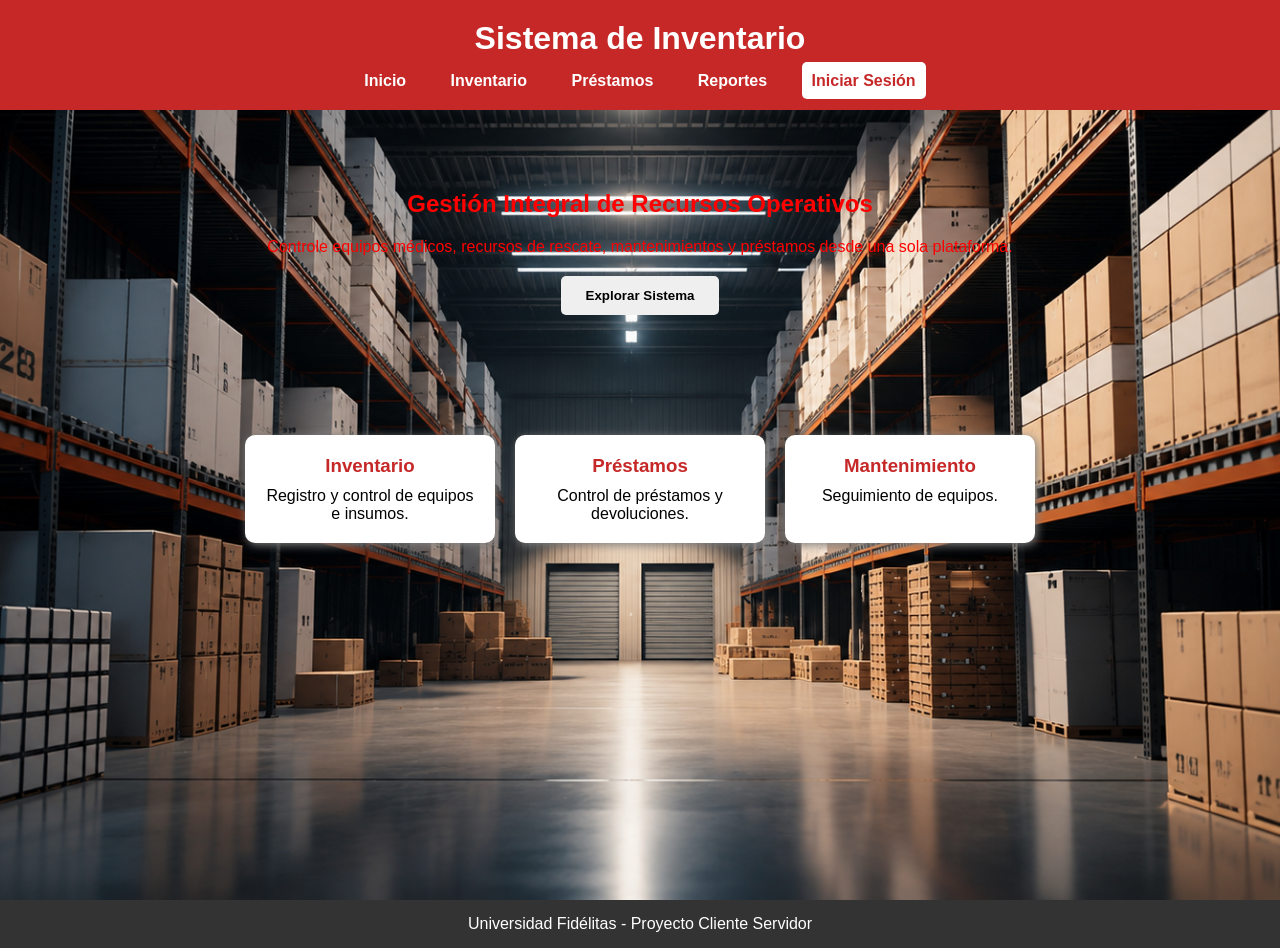
==== proyecto/index.html @ 67799bb9 "Avance 1 Jean Carlo Index e Inventario" ====
<!DOCTYPE html>
<html lang="es">

<head>
    <meta charset="UTF-8">
    <meta name="viewport" content="width=device-width, initial-scale=1.0">
    <title>Sistema de Inventario</title>
    <link rel="stylesheet" href="/proyecto/css/index.css">
</head>

<body>

    <div class="banner">
        <header>
            <h1>Sistema de Inventario</h1>

            <nav>
                <a href="/proyecto/index.html">Inicio</a>
                <a href="/proyecto/inventario.html">Inventario</a>
                <a href="/proyecto/prestamos.html">Préstamos</a>
                <a href="/proyecto/reportes.html">Reportes</a>
                <a href="#" class="login">Iniciar Sesión</a>
            </nav>
        </header>

        <section class="inicio">

            <h2>Gestión Integral de Recursos Operativos</h2>

            <p>
                Controle equipos médicos, recursos de rescate,
                mantenimientos y préstamos desde una sola plataforma.
            </p>

            <button>Explorar Sistema</button>

        </section>

        <section class="contenedor">

            <div class="tarjeta">
                <h3>Inventario</h3>
                <p>Registro y control de equipos e insumos.</p>
            </div>

            <div class="tarjeta">
                <h3>Préstamos</h3>
                <p>Control de préstamos y devoluciones.</p>
            </div>

            <div class="tarjeta">
                <h3>Mantenimiento</h3>
                <p>Seguimiento de equipos.</p>
            </div>

        </section>
    </div>

    <footer>
        <p>Universidad Fidélitas - Proyecto Cliente Servidor</p>
    </footer>

</body>

</html>
---- proyecto/css/index.css ----
*{
    margin: 0;
    padding: 0;
    box-sizing: border-box;
}

body{
    font-family: Arial, sans-serif;
    background-color: #f4f4f4;
}

.banner{
    background-image: url('/proyecto/img/fondo.png');
    background-size: cover;
    background-position: center;
    min-height: 100vh;
}

/* Encabezado */

header{
    background-color: #c62828;
    padding: 20px;
}

header h1{
    color: white;
    text-align: center;
    margin-bottom: 15px;
}

/* Menú */


nav{
    text-align: center;
}

nav a{
    color: white;
    text-decoration: none;
    margin: 10px;
    padding: 10px;
    font-weight: bold;
}

nav a:hover{
    background-color: white;
    color: #c62828;
    border-radius: 5px;
}

/* Botón Login */

.login{
    background-color: white;
    color: #c62828;
    border-radius: 5px;
}

/* Sección principal */

.inicio{
    text-align: center;
    padding: 80px 20px;
    color: red;
}

.inicio h2{
    margin-bottom: 20px;
}

.inicio p{
    width: 70%;
    margin: auto;
    margin-bottom: 20px;
}

/* Botón principal */

.inicio button{
    padding: 12px 25px;
    border: none;
    border-radius: 5px;
    cursor: pointer;
    font-weight: bold;
}

.inicio button:hover{
    background-color: #ffd54f;
}

/* Tarjetas */

.contenedor{
    display: flex;
    justify-content: center;
    flex-wrap: wrap;
    gap: 20px;
    padding: 40px;
}

.tarjeta{
    background-color: white;
    width: 250px;
    padding: 20px;
    text-align: center;
    border-radius: 10px;
    box-shadow: 2px 2px 10px gray;
}

.tarjeta:hover{
    transform: scale(1.05);
}

.tarjeta h3{
    color: #c62828;
    margin-bottom: 10px;
}

/* Pie de página */

footer{
    background-color: #333;
    color: white;
    text-align: center;
    padding: 15px;
}
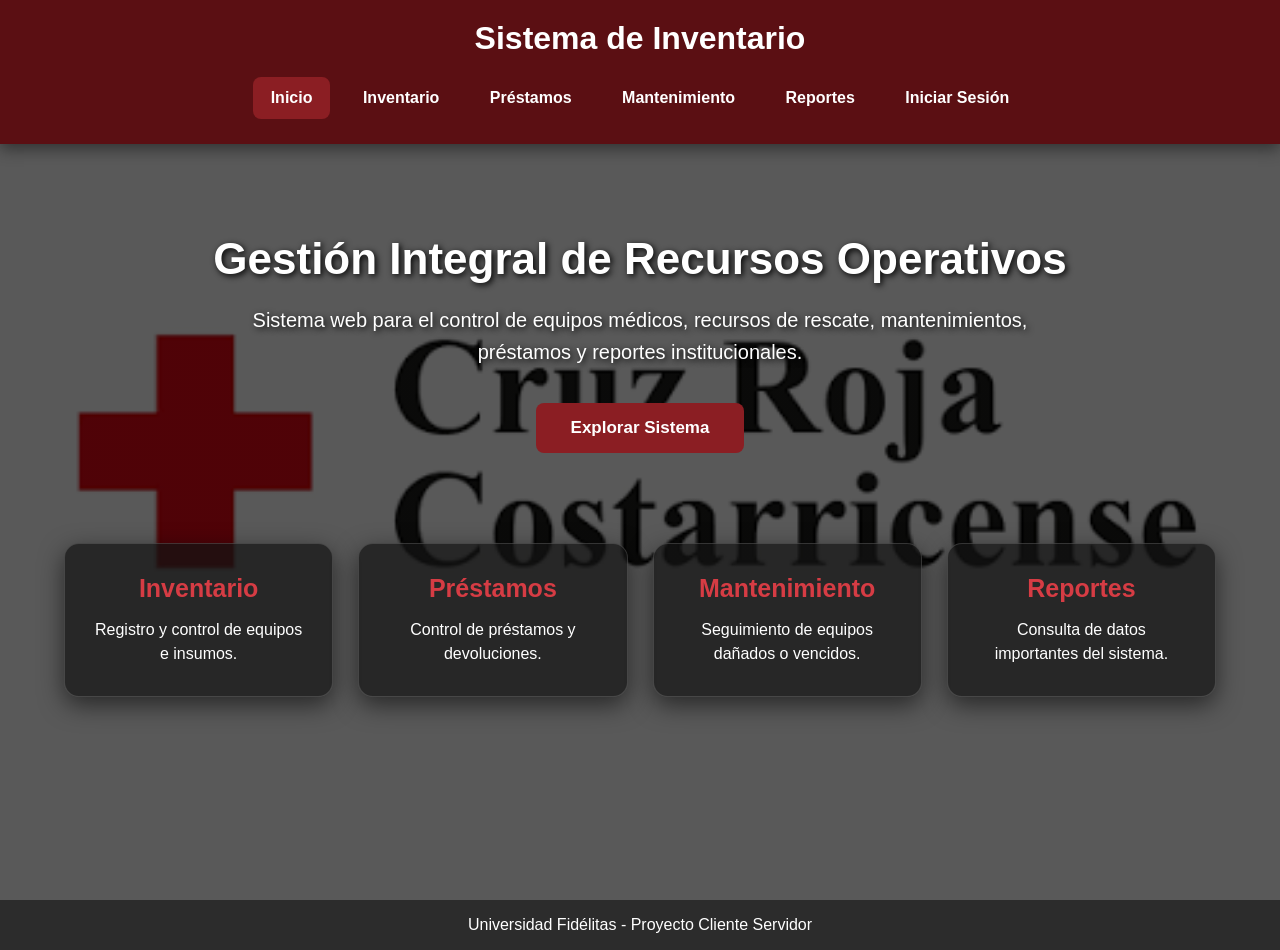
==== commit 63e5970d: "Frontend avance2 Aaron G" ====
--- a/proyecto/index.html
+++ b/proyecto/index.html
@@ -5,7 +5,7 @@
     <meta charset="UTF-8">
     <meta name="viewport" content="width=device-width, initial-scale=1.0">
     <title>Sistema de Inventario</title>
-    <link rel="stylesheet" href="/proyecto/css/index.css">
+    <link rel="stylesheet" href="css/index.css">
 </head>
 
 <body>
@@ -15,25 +15,26 @@
             <h1>Sistema de Inventario</h1>
 
             <nav>
-                <a href="/proyecto/index.html">Inicio</a>
-                <a href="/proyecto/inventario.html">Inventario</a>
-                <a href="/proyecto/prestamos.html">Préstamos</a>
-                <a href="/proyecto/reportes.html">Reportes</a>
-                <a href="#" class="login">Iniciar Sesión</a>
+                <a href="index.html" class="activo">Inicio</a>
+                <a href="inventario.html">Inventario</a>
+                <a href="prestamos.html">Préstamos</a>
+                <a href="mantenimiento.html">Mantenimiento</a>
+                <a href="reportes.html">Reportes</a>
+                <a href="login.html">Iniciar Sesión</a>
             </nav>
         </header>
 
         <section class="inicio">
-
             <h2>Gestión Integral de Recursos Operativos</h2>
 
             <p>
-                Controle equipos médicos, recursos de rescate,
-                mantenimientos y préstamos desde una sola plataforma.
+                Sistema web para el control de equipos médicos, recursos de rescate,
+                mantenimientos, préstamos y reportes institucionales.
             </p>
 
-            <button>Explorar Sistema</button>
-
+            <a href="inventario.html">
+                <button>Explorar Sistema</button>
+            </a>
         </section>
 
         <section class="contenedor">
@@ -50,7 +51,12 @@
 
             <div class="tarjeta">
                 <h3>Mantenimiento</h3>
-                <p>Seguimiento de equipos.</p>
+                <p>Seguimiento de equipos dañados o vencidos.</p>
+            </div>
+
+            <div class="tarjeta">
+                <h3>Reportes</h3>
+                <p>Consulta de datos importantes del sistema.</p>
             </div>
 
         </section>
--- a/proyecto/css/index.css
+++ b/proyecto/css/index.css
@@ -1,128 +1,124 @@
-*{
+* {
     margin: 0;
     padding: 0;
     box-sizing: border-box;
 }
 
-body{
-    font-family: Arial, sans-serif;
-    background-color: #f4f4f4;
+body {
+    font-family: Arial, Helvetica, sans-serif;
+    background-color: #1f1f1f;
 }
 
-.banner{
-    background-image: url('/proyecto/img/fondo.png');
+.banner {
+    background-image: linear-gradient(rgba(0,0,0,0.65), rgba(0,0,0,0.65)), url("../img/fondo.png");
     background-size: cover;
     background-position: center;
     min-height: 100vh;
 }
 
-/* Encabezado */
-
-header{
-    background-color: #c62828;
+header {
+    background-color: #5b0f13;
     padding: 20px;
+    box-shadow: 0 5px 15px rgba(0,0,0,0.45);
 }
 
-header h1{
+header h1 {
     color: white;
     text-align: center;
     margin-bottom: 15px;
 }
 
-/* Menú */
-
-
-nav{
+nav {
     text-align: center;
 }
 
-nav a{
+nav a {
     color: white;
     text-decoration: none;
-    margin: 10px;
-    padding: 10px;
+    padding: 12px 18px;
+    margin: 5px;
+    display: inline-block;
+    border-radius: 8px;
     font-weight: bold;
+    transition: 0.3s;
 }
 
-nav a:hover{
-    background-color: white;
-    color: #c62828;
-    border-radius: 5px;
+nav a:hover,
+.activo {
+    background-color: #8b1e23;
 }
 
-/* Botón Login */
-
-.login{
-    background-color: white;
-    color: #c62828;
-    border-radius: 5px;
+.inicio {
+    width: 90%;
+    margin: auto;
+    padding: 90px 20px 50px;
+    text-align: center;
+    color: white;
 }
 
-/* Sección principal */
-
-.inicio{
-    text-align: center;
-    padding: 80px 20px;
-    color: red;
+.inicio h2 {
+    font-size: 44px;
+    margin-bottom: 20px;
+    text-shadow: 2px 2px 6px black;
 }
 
-.inicio h2{
-    margin-bottom: 20px;
+.inicio p {
+    width: 70%;
+    margin: auto;
+    font-size: 20px;
+    line-height: 1.6;
+    text-shadow: 2px 2px 6px black;
 }
 
-.inicio p{
-    width: 70%;
-    margin: auto;
-    margin-bottom: 20px;
+button {
+    margin-top: 35px;
+    padding: 15px 35px;
+    background-color: #8b1e23;
+    color: white;
+    border: none;
+    border-radius: 8px;
+    cursor: pointer;
+    font-size: 17px;
+    font-weight: bold;
+    transition: 0.3s;
 }
 
-/* Botón principal */
-
-.inicio button{
-    padding: 12px 25px;
-    border: none;
-    border-radius: 5px;
-    cursor: pointer;
-    font-weight: bold;
-}
-
-.inicio button:hover{
-    background-color: #ffd54f;
-}
-
-/* Tarjetas */
-
-.contenedor{
-    display: flex;
-    justify-content: center;
-    flex-wrap: wrap;
-    gap: 20px;
-    padding: 40px;
-}
-
-.tarjeta{
-    background-color: white;
-    width: 250px;
-    padding: 20px;
-    text-align: center;
-    border-radius: 10px;
-    box-shadow: 2px 2px 10px gray;
-}
-
-.tarjeta:hover{
+button:hover {
+    background-color: #6f1519;
     transform: scale(1.05);
 }
 
-.tarjeta h3{
-    color: #c62828;
-    margin-bottom: 10px;
+.contenedor {
+    width: 90%;
+    margin: 40px auto;
+    display: grid;
+    grid-template-columns: repeat(auto-fit, minmax(230px, 1fr));
+    gap: 25px;
 }
 
-/* Pie de página */
+.tarjeta {
+    background-color: rgba(20,20,20,0.72);
+    color: white;
+    padding: 30px;
+    border-radius: 15px;
+    text-align: center;
+    box-shadow: 0 8px 25px rgba(0,0,0,0.55);
+    border: 1px solid rgba(255,255,255,0.15);
+}
 
-footer{
-    background-color: #333;
+.tarjeta h3 {
+    color: #d63c44;
+    margin-bottom: 15px;
+    font-size: 25px;
+}
+
+.tarjeta p {
+    line-height: 1.5;
+}
+
+footer {
+    background-color: #2c2c2c;
     color: white;
     text-align: center;
-    padding: 15px;
+    padding: 16px;
 }
